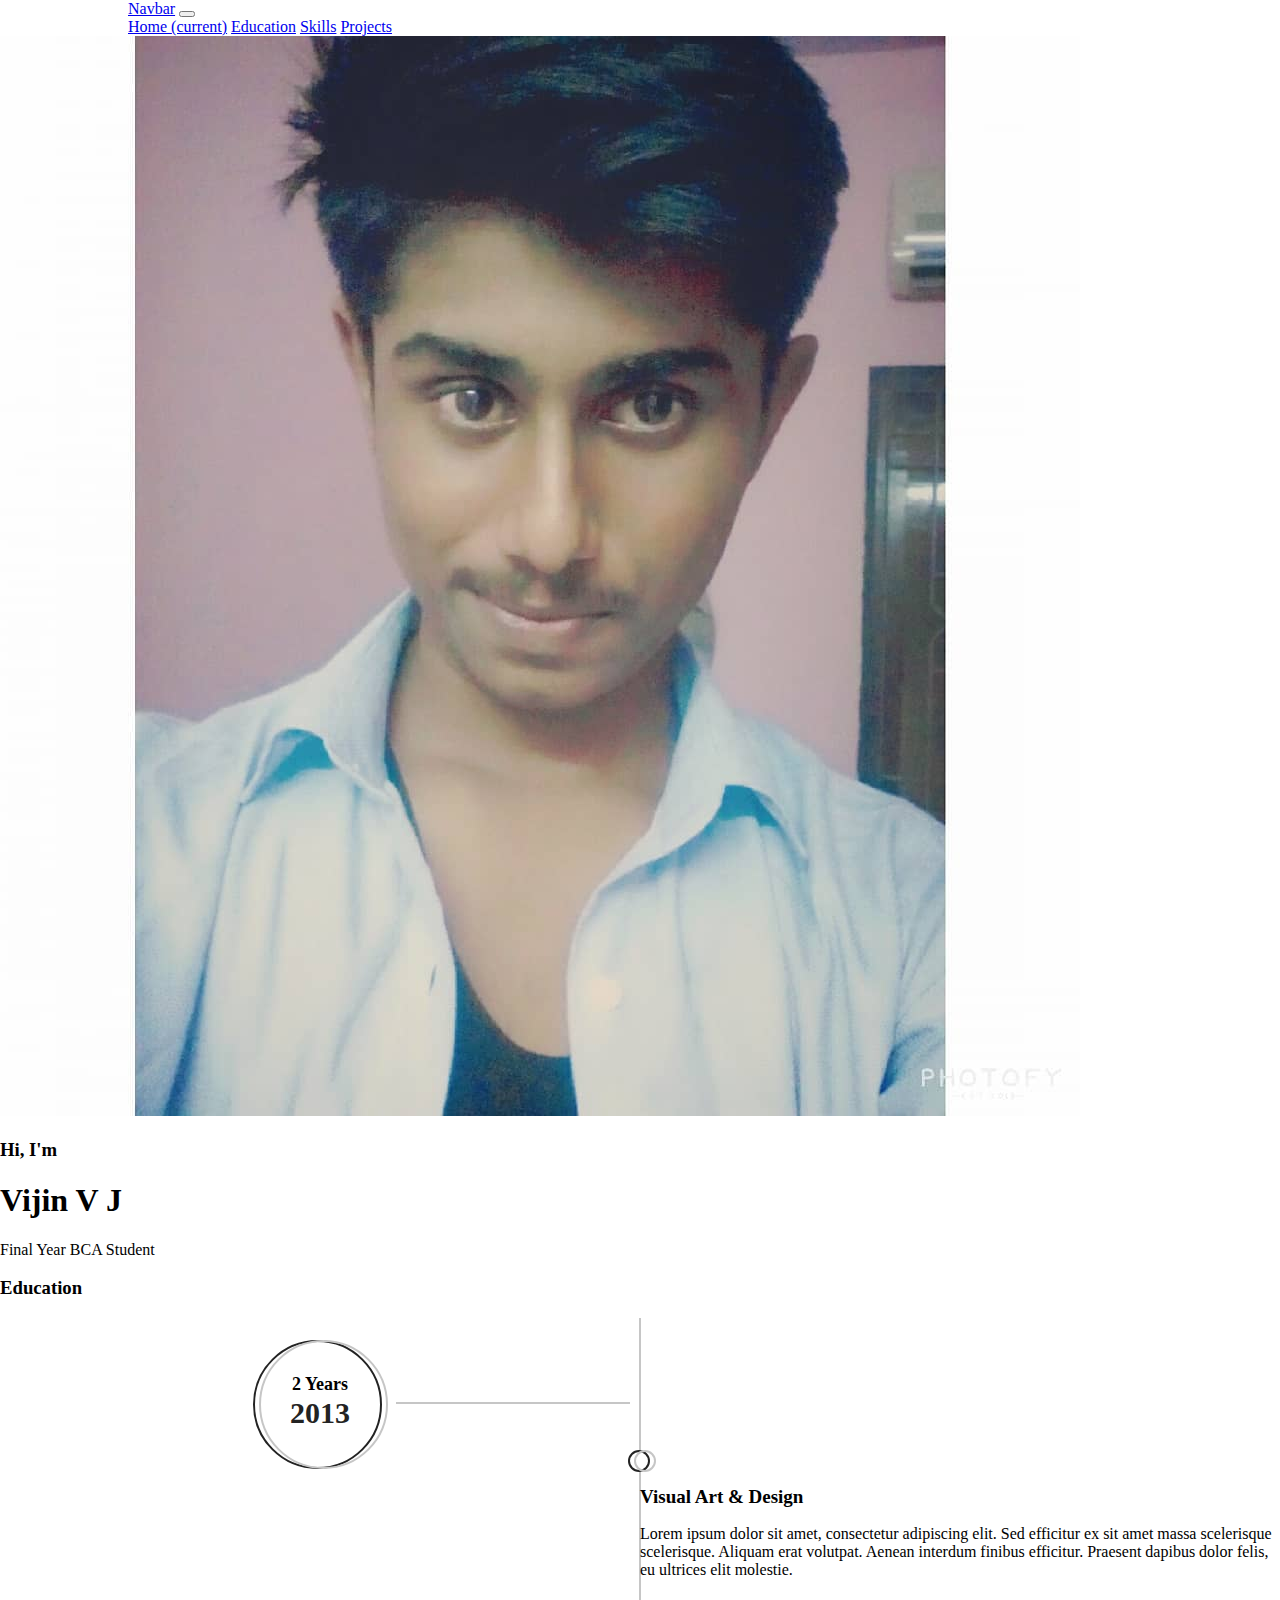
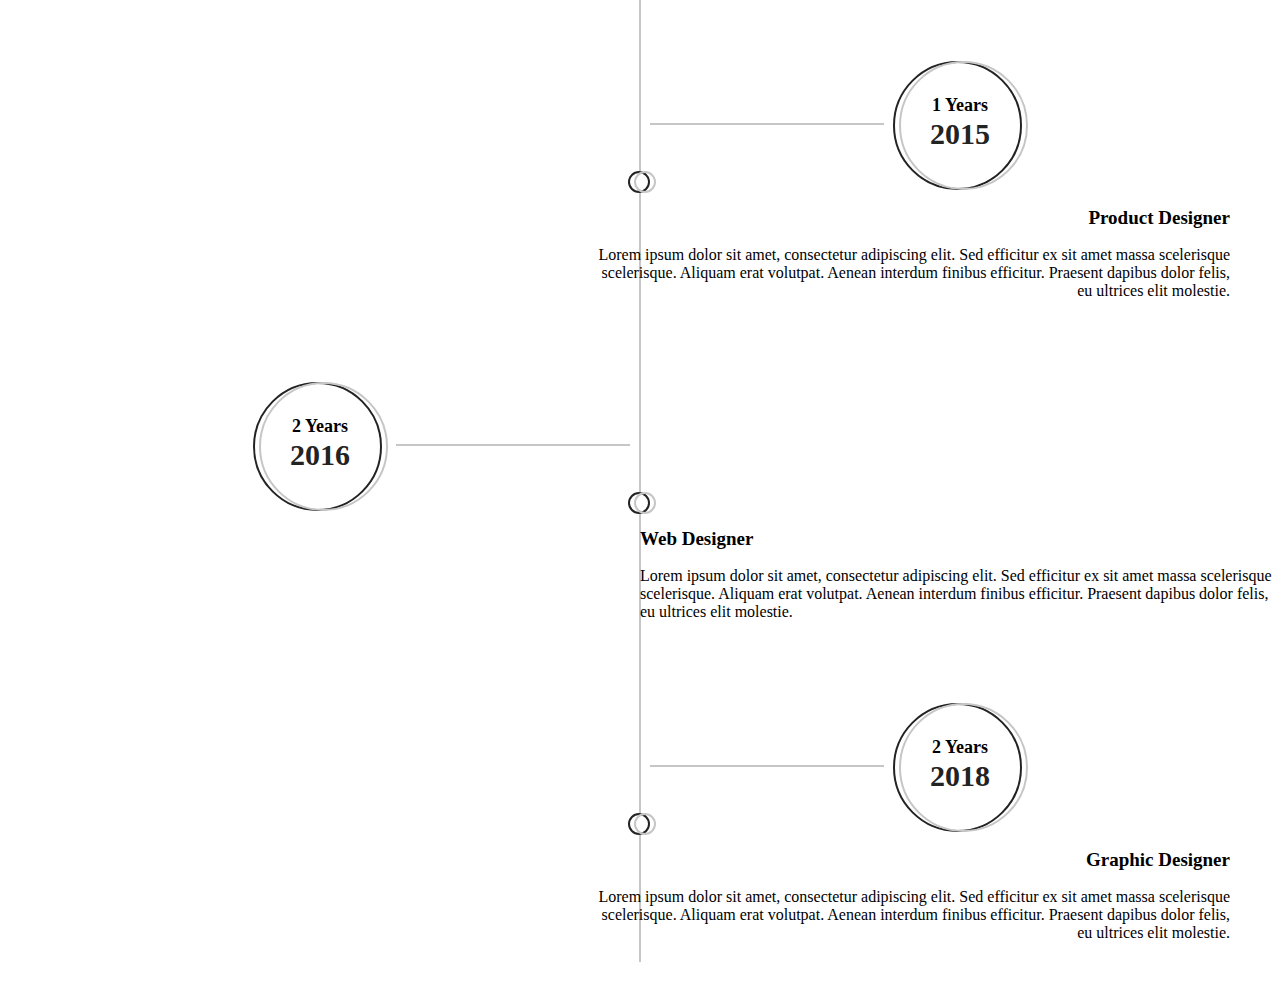
==== index.html @ 274f6a68 "index.html created and about me section and education section added" ====
<!DOCTYPE html>
<html lang="en">

<head>
  <meta charset="UTF-8">
  <meta http-equiv="X-UA-Compatible" content="IE=edge">
  <meta name="viewport" content="width=device-width, initial-scale=1.0">
  <title>Vijin V J</title>
  <link rel="stylesheet" href="https://cdn.jsdelivr.net/npm/bootstrap@4.6.0/dist/css/bootstrap.min.css" integrity="sha384-B0vP5xmATw1+K9KRQjQERJvTumQW0nPEzvF6L/Z6nronJ3oUOFUFpCjEUQouq2+l" crossorigin="anonymous">
  <link rel="stylesheet" href="style.css" type="text/css"/>
</head>

<body>
  <header class="bg-warning">
    <nav class="navbar navbar-expand-lg navbar-light header">
      <a class="navbar-brand" href="index.html"><span class="navbar-brand mb-0 h1">Navbar</span></a>
      <button class="navbar-toggler" type="button" data-toggle="collapse" data-target="#navbarNavAltMarkup" aria-controls="navbarNavAltMarkup" aria-expanded="false" aria-label="Toggle navigation">
        <span class="navbar-toggler-icon"></span>
      </button>
      <div class="collapse navbar-collapse justify-content-end" id="navbarNavAltMarkup">
        <div class="navbar-nav">
          <a class="nav-item nav-link active" href="#">Home <span class="sr-only">(current)</span></a>
          <a class="nav-item nav-link" href="#">Education</a>
          <a class="nav-item nav-link" href="#">Skills</a>
          <a class="nav-item nav-link" href="#">Projects</a>
        </div>
      </div>
    </nav>
  </header>

  <section class="p-4 text-center" id="about">
    <div class="container">
      <div class="row align-items-center">
        <div class="col-md-6">
          <img src="Images/vijinvj.jpg" class="rounded-circle img-fluid profile-image" alt="Vijin VJ Image">
        </div>
        <div class="col-md-6 p-4">
           <h3>Hi, I'm</h3>
           <h1 class="text-warning">Vijin V J</h1>
           <p>Final Year BCA Student</p>
        </div>
      </div>
    </div>

  </section>

  <section id="education" class="pt-6">
    <div class="container">
      <h3 class="text-warning text-center">Education</h3>
      <div class="main-timeline">
      
                              <!-- start experience section-->
                              <div class="timeline">
                                  <div class="icon"></div>
                                  <div class="date-content">
                                      <div class="date-outer">
                                          <span class="date">
                                                  <span class="month">2 Years</span>
                                          <span class="year">2013</span>
                                          </span>
                                      </div>
                                  </div>
                                  <div class="timeline-content">
                                      <h5 class="title">Visual Art &amp; Design</h5>
                                      <p class="description">
                                          Lorem ipsum dolor sit amet, consectetur adipiscing elit. Sed efficitur ex sit amet massa scelerisque scelerisque. Aliquam erat volutpat. Aenean interdum finibus efficitur. Praesent dapibus dolor felis, eu ultrices elit molestie.
                                      </p>
                                  </div>
                              </div>
                              <!-- end experience section-->
      
                              <!-- start experience section-->
                              <div class="timeline">
                                  <div class="icon"></div>
                                  <div class="date-content">
                                      <div class="date-outer">
                                          <span class="date">
                                                  <span class="month">1 Years</span>
                                          <span class="year">2015</span>
                                          </span>
                                      </div>
                                  </div>
                                  <div class="timeline-content">
                                      <h5 class="title">Product Designer</h5>
                                      <p class="description">
                                          Lorem ipsum dolor sit amet, consectetur adipiscing elit. Sed efficitur ex sit amet massa scelerisque scelerisque. Aliquam erat volutpat. Aenean interdum finibus efficitur. Praesent dapibus dolor felis, eu ultrices elit molestie.
                                      </p>
                                  </div>
                              </div>
                              <!-- end experience section-->
      
                              <!-- start experience section-->
                              <div class="timeline">
                                  <div class="icon"></div>
                                  <div class="date-content">
                                      <div class="date-outer">
                                          <span class="date">
                                                  <span class="month">2 Years</span>
                                          <span class="year">2016</span>
                                          </span>
                                      </div>
                                  </div>
                                  <div class="timeline-content">
                                      <h5 class="title">Web Designer</h5>
                                      <p class="description">
                                          Lorem ipsum dolor sit amet, consectetur adipiscing elit. Sed efficitur ex sit amet massa scelerisque scelerisque. Aliquam erat volutpat. Aenean interdum finibus efficitur. Praesent dapibus dolor felis, eu ultrices elit molestie.
                                      </p>
                                  </div>
                              </div>
                              <!-- end experience section-->
      
                              <!-- start experience section-->
                              <div class="timeline">
                                  <div class="icon"></div>
                                  <div class="date-content">
                                      <div class="date-outer">
                                          <span class="date">
                                                  <span class="month">2 Years</span>
                                          <span class="year">2018</span>
                                          </span>
                                      </div>
                                  </div>
                                  <div class="timeline-content">
                                      <h5 class="title">Graphic Designer</h5>
                                      <p class="description">
                                          Lorem ipsum dolor sit amet, consectetur adipiscing elit. Sed efficitur ex sit amet massa scelerisque scelerisque. Aliquam erat volutpat. Aenean interdum finibus efficitur. Praesent dapibus dolor felis, eu ultrices elit molestie.
                                      </p>
                                  </div>
                              </div>
                              <!-- end experience section-->
      
                          </div>
      </div>

  </section>

  <script src="https://code.jquery.com/jquery-3.3.1.slim.min.js"
    integrity="sha384-q8i/X+965DzO0rT7abK41JStQIAqVgRVzpbzo5smXKp4YfRvH+8abtTE1Pi6jizo"
    crossorigin="anonymous"></script>
  <script src="https://cdnjs.cloudflare.com/ajax/libs/popper.js/1.14.7/umd/popper.min.js"
    integrity="sha384-UO2eT0CpHqdSJQ6hJty5KVphtPhzWj9WO1clHTMGa3JDZwrnQq4sF86dIHNDz0W1"
    crossorigin="anonymous"></script>
  <script src="https://stackpath.bootstrapcdn.com/bootstrap/4.3.1/js/bootstrap.min.js"
    integrity="sha384-JjSmVgyd0p3pXB1rRibZUAYoIIy6OrQ6VrjIEaFf/nJGzIxFDsf4x0xIM+B07jRM"
    crossorigin="anonymous"></script>
</body>

</html>
---- style.css ----
body{
    margin: 0;
    padding: 0;
    box-sizing: border-box;
}
.header{
    width: 80%;
    margin: auto;
}


.main-timeline {
    position: relative
}

.main-timeline:before {
    content: "";
    display: block;
    width: 2px;
    height: 100%;
    background: #c6c6c6;
    margin: 0 auto;
    position: absolute;
    top: 0;
    left: 0;
    right: 0
}

.main-timeline .timeline {
    margin-bottom: 40px;
    position: relative
}

.main-timeline .timeline:after {
    content: "";
    display: block;
    clear: both
}

.main-timeline .icon {
    width: 18px;
    height: 18px;
    line-height: 18px;
    margin: auto;
    position: absolute;
    top: 0;
    left: 0;
    bottom: 0;
    right: 0
}

.main-timeline .icon:before,
.main-timeline .icon:after {
    content: "";
    width: 100%;
    height: 100%;
    border-radius: 50%;
    position: absolute;
    top: 0;
    left: 0;
    transition: all 0.33s ease-out 0s
}

.main-timeline .icon:before {
    background: #fff;
    border: 2px solid #232323;
    left: -3px
}

.main-timeline .icon:after {
    border: 2px solid #c6c6c6;
    left: 3px
}

.main-timeline .timeline:hover .icon:before {
    left: 3px
}

.main-timeline .timeline:hover .icon:after {
    left: -3px
}

.main-timeline .date-content {
    width: 50%;
    float: left;
    margin-top: 22px;
    position: relative
}

.main-timeline .date-content:before {
    content: "";
    width: 36.5%;
    height: 2px;
    background: #c6c6c6;
    margin: auto 0;
    position: absolute;
    top: 0;
    right: 10px;
    bottom: 0
}

.main-timeline .date-outer {
    width: 125px;
    height: 125px;
    font-size: 16px;
    text-align: center;
    margin: auto;
    z-index: 1
}

.main-timeline .date-outer:before,
.main-timeline .date-outer:after {
    content: "";
    width: 125px;
    height: 125px;
    margin: 0 auto;
    border-radius: 50%;
    position: absolute;
    top: 0;
    left: 0;
    right: 0;
    transition: all 0.33s ease-out 0s
}

.main-timeline .date-outer:before {
    background: #fff;
    border: 2px solid #232323;
    left: -6px
}

.main-timeline .date-outer:after {
    border: 2px solid #c6c6c6;
    left: 6px
}

.main-timeline .timeline:hover .date-outer:before {
    left: 6px
}

.main-timeline .timeline:hover .date-outer:after {
    left: -6px
}

.main-timeline .date {
    width: 100%;
    margin: auto;
    position: absolute;
    top: 27%;
    left: 0
}

.main-timeline .month {
    font-size: 18px;
    font-weight: 700
}

.main-timeline .year {
    display: block;
    font-size: 30px;
    font-weight: 700;
    color: #232323;
    line-height: 36px
}

.main-timeline .timeline-content {
    width: 50%;
    padding: 20px 0 20px 50px;
    float: right
}

.main-timeline .title {
    font-size: 19px;
    font-weight: 700;
    line-height: 24px;
    margin: 0 0 15px 0
}

.main-timeline .description {
    margin-bottom: 0
}

.main-timeline .timeline:nth-child(2n) .date-content {
    float: right
}

.main-timeline .timeline:nth-child(2n) .date-content:before {
    left: 10px
}

.main-timeline .timeline:nth-child(2n) .timeline-content {
    padding: 20px 50px 20px 0;
    text-align: right
}

@media only screen and (max-width: 991px) {
    .main-timeline .date-content {
        margin-top: 35px
    }
    .main-timeline .date-content:before {
        width: 22.5%
    }
    .main-timeline .timeline-content {
        padding: 10px 0 10px 30px
    }
    .main-timeline .title {
        font-size: 17px
    }
    .main-timeline .timeline:nth-child(2n) .timeline-content {
        padding: 10px 30px 10px 0
    }
}

@media only screen and (max-width: 767px) {
    .main-timeline:before {
        margin: 0;
        left: 7px
    }
    .main-timeline .timeline {
        margin-bottom: 20px
    }
    .main-timeline .timeline:last-child {
        margin-bottom: 0
    }
    .main-timeline .icon {
        margin: auto 0
    }
    .main-timeline .date-content {
        width: 95%;
        float: right;
        margin-top: 0
    }
    .main-timeline .date-content:before {
        display: none
    }
    .main-timeline .date-outer {
        width: 110px;
        height: 110px
    }
    .main-timeline .date-outer:before,
    .main-timeline .date-outer:after {
        width: 110px;
        height: 110px
    }
    .main-timeline .date {
        top: 30%
    }
    .main-timeline .year {
        font-size: 24px
    }
    .main-timeline .timeline-content,
    .main-timeline .timeline:nth-child(2n) .timeline-content {
        width: 95%;
        text-align: center;
        padding: 10px 0
    }
    .main-timeline .title {
        margin-bottom: 10px
    }
}

@media only screen and (max-width: 768px){
    .header{
        width: 100%;
        margin: 0;
    }
}
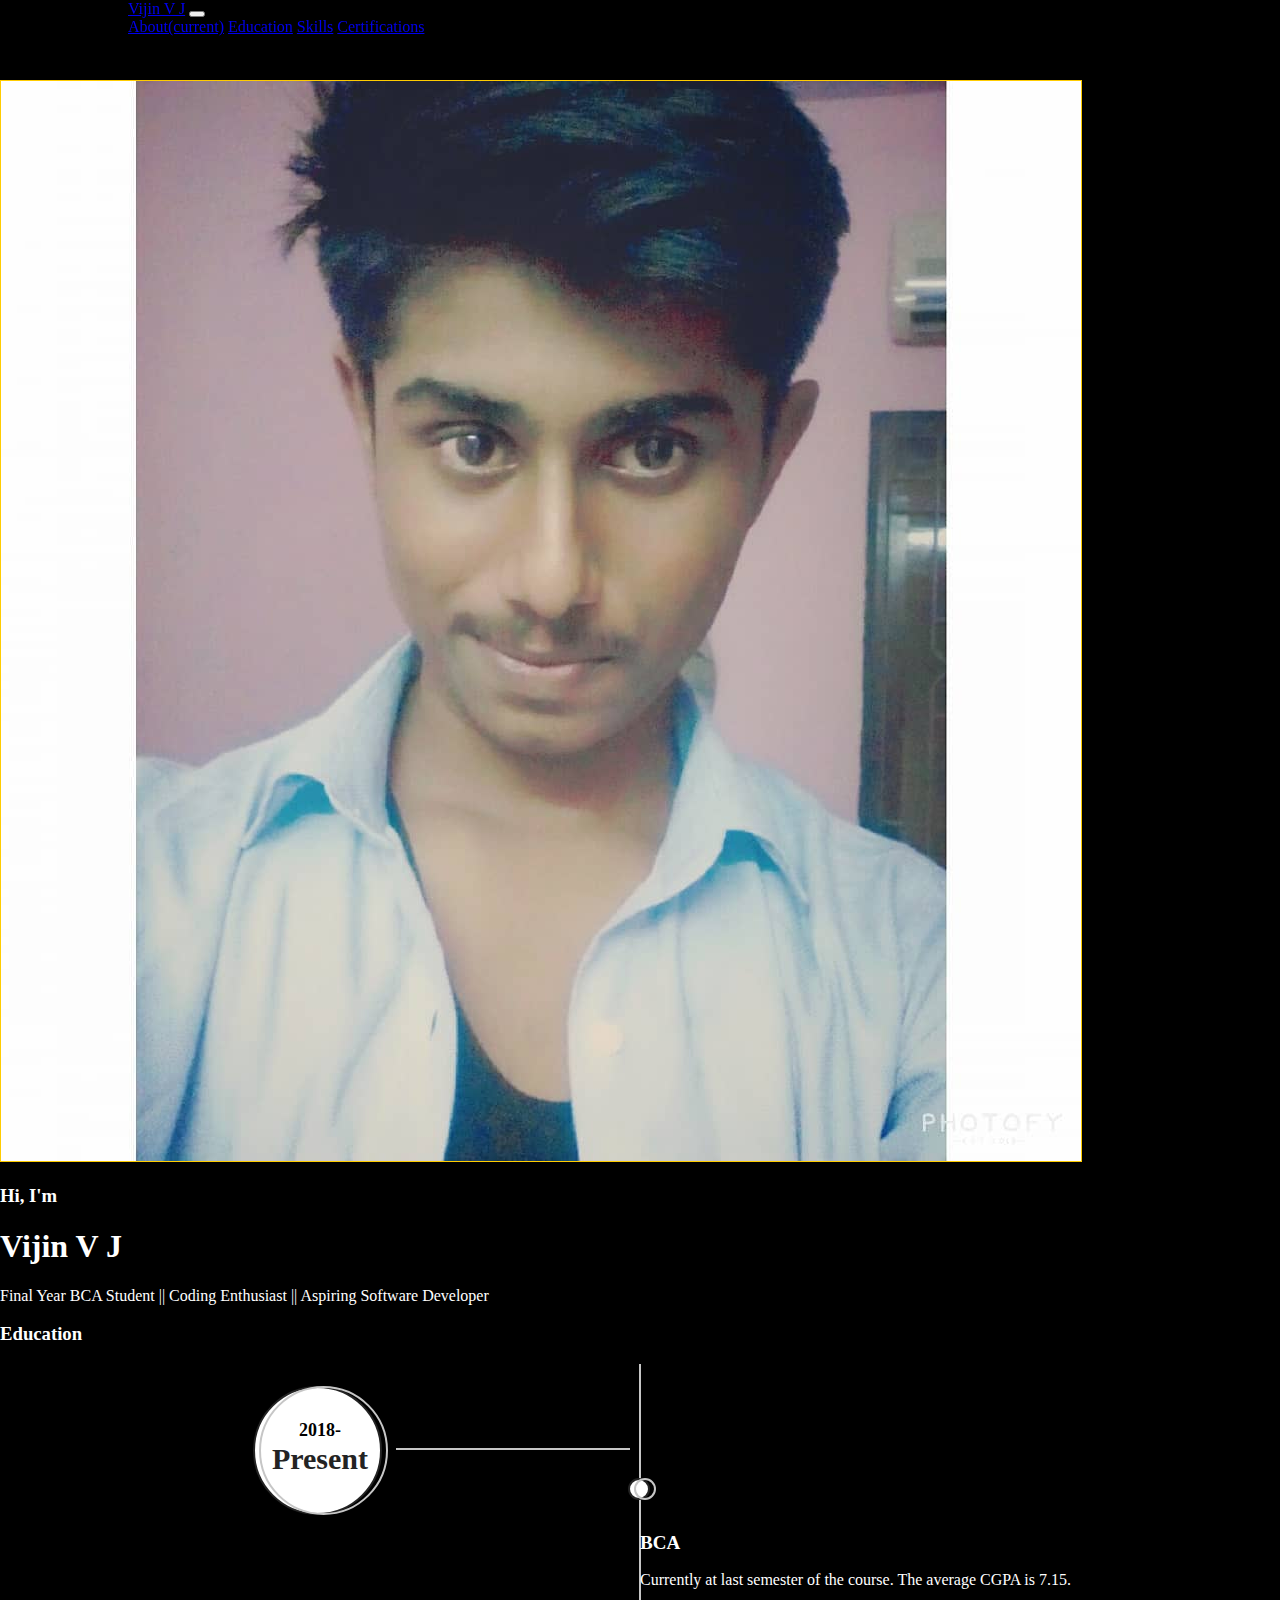
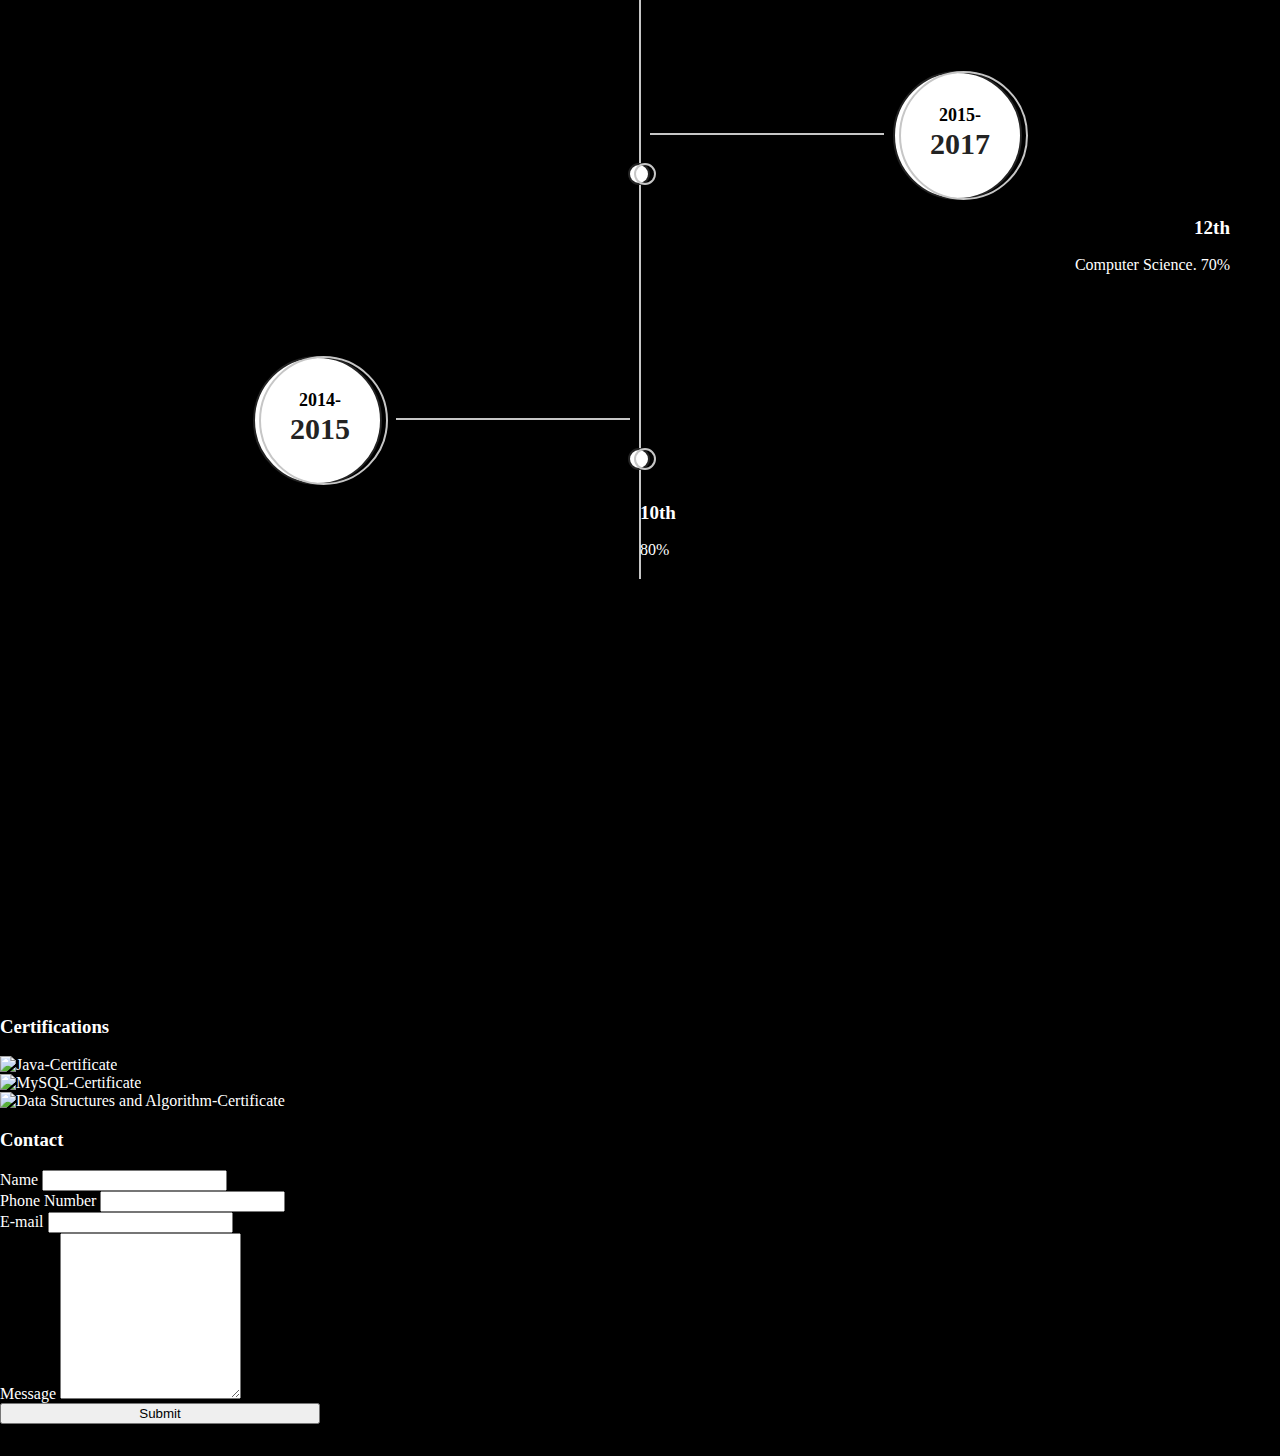
==== commit 2e58caca: "contact and footer added" ====
--- a/index.html
+++ b/index.html
@@ -5,144 +5,283 @@
   <meta charset="UTF-8">
   <meta http-equiv="X-UA-Compatible" content="IE=edge">
   <meta name="viewport" content="width=device-width, initial-scale=1.0">
+  <link rel="stylesheet" href="https://cdn.jsdelivr.net/npm/bootstrap@4.6.0/dist/css/bootstrap.min.css"
+    integrity="sha384-B0vP5xmATw1+K9KRQjQERJvTumQW0nPEzvF6L/Z6nronJ3oUOFUFpCjEUQouq2+l" crossorigin="anonymous">
+  <link rel="stylesheet" href="style.css" type="text/css" />
+  <script src="https://ajax.googleapis.com/ajax/libs/jquery/3.5.1/jquery.min.js"></script>
   <title>Vijin V J</title>
-  <link rel="stylesheet" href="https://cdn.jsdelivr.net/npm/bootstrap@4.6.0/dist/css/bootstrap.min.css" integrity="sha384-B0vP5xmATw1+K9KRQjQERJvTumQW0nPEzvF6L/Z6nronJ3oUOFUFpCjEUQouq2+l" crossorigin="anonymous">
-  <link rel="stylesheet" href="style.css" type="text/css"/>
 </head>
 
 <body>
   <header class="bg-warning">
     <nav class="navbar navbar-expand-lg navbar-light header">
-      <a class="navbar-brand" href="index.html"><span class="navbar-brand mb-0 h1">Navbar</span></a>
-      <button class="navbar-toggler" type="button" data-toggle="collapse" data-target="#navbarNavAltMarkup" aria-controls="navbarNavAltMarkup" aria-expanded="false" aria-label="Toggle navigation">
+      <a class="navbar-brand" href="index.html"><span class="navbar-brand mb-0 h1">Vijin V J</span></a>
+      <button class="navbar-toggler" type="button" data-toggle="collapse" data-target="#navbarNavAltMarkup"
+        aria-controls="navbarNavAltMarkup" aria-expanded="false" aria-label="Toggle navigation">
         <span class="navbar-toggler-icon"></span>
       </button>
       <div class="collapse navbar-collapse justify-content-end" id="navbarNavAltMarkup">
         <div class="navbar-nav">
-          <a class="nav-item nav-link active" href="#">Home <span class="sr-only">(current)</span></a>
-          <a class="nav-item nav-link" href="#">Education</a>
-          <a class="nav-item nav-link" href="#">Skills</a>
-          <a class="nav-item nav-link" href="#">Projects</a>
+          <a class="nav-item nav-link active" href="#about">About<span class="sr-only">(current)</span></a>
+          <a class="nav-item nav-link" href="#education">Education</a>
+          <a class="nav-item nav-link" href="#skills">Skills</a>
+          <a class="nav-item nav-link" href="#certifications">Certifications</a>
         </div>
       </div>
     </nav>
   </header>
 
-  <section class="p-4 text-center" id="about">
+  <section class="text-center" id="about">
     <div class="container">
       <div class="row align-items-center">
         <div class="col-md-6">
           <img src="Images/vijinvj.jpg" class="rounded-circle img-fluid profile-image" alt="Vijin VJ Image">
         </div>
         <div class="col-md-6 p-4">
-           <h3>Hi, I'm</h3>
-           <h1 class="text-warning">Vijin V J</h1>
-           <p>Final Year BCA Student</p>
-        </div>
-      </div>
-    </div>
-
-  </section>
-
-  <section id="education" class="pt-6">
+          <h3>Hi, I'm</h3>
+          <h1 class="text-warning">Vijin V J</h1>
+          <p>Final Year BCA Student || Coding Enthusiast || Aspiring Software Developer</p>
+        </div>
+      </div>
+    </div>
+
+  </section>
+
+  <section id="education" class="p-3">
+    <h3 class="text-warning text-center">Education</h3>
+    <div class="container mt-5">
+      <div class="main-timeline">
+
+        <div class="timeline">
+          <div class="icon"></div>
+          <div class="date-content">
+            <div class="date-outer">
+              <span class="date">
+                <span class="month">2018-</span>
+                <span class="year">Present</span>
+              </span>
+            </div>
+          </div>
+          <div class="timeline-content">
+            <h5 class="title">BCA</h5>
+            <p class="description">
+              Currently at last semester of the course. The average CGPA is 7.15.
+            </p>
+          </div>
+        </div>
+
+        <div class="timeline">
+          <div class="icon"></div>
+          <div class="date-content">
+            <div class="date-outer">
+              <span class="date">
+                <span class="month">2015-</span>
+                <span class="year">2017</span>
+              </span>
+            </div>
+          </div>
+          <div class="timeline-content">
+            <h5 class="title">12th</h5>
+            <p class="description">
+              Computer Science.
+              70%
+            </p>
+          </div>
+        </div>
+
+        <div class="timeline">
+          <div class="icon"></div>
+          <div class="date-content">
+            <div class="date-outer">
+              <span class="date">
+                <span class="month">2014-</span>
+                <span class="year">2015</span>
+              </span>
+            </div>
+          </div>
+          <div class="timeline-content">
+            <h5 class="title">10th</h5>
+            <p class="description">
+              80%
+            </p>
+          </div>
+        </div>
+      </div>
+    </div>
+  </section>
+
+  <section id="skills">
+    <h3 class="text-warning text-center">Skills</h3>
     <div class="container">
-      <h3 class="text-warning text-center">Education</h3>
-      <div class="main-timeline">
-      
-                              <!-- start experience section-->
-                              <div class="timeline">
-                                  <div class="icon"></div>
-                                  <div class="date-content">
-                                      <div class="date-outer">
-                                          <span class="date">
-                                                  <span class="month">2 Years</span>
-                                          <span class="year">2013</span>
-                                          </span>
-                                      </div>
-                                  </div>
-                                  <div class="timeline-content">
-                                      <h5 class="title">Visual Art &amp; Design</h5>
-                                      <p class="description">
-                                          Lorem ipsum dolor sit amet, consectetur adipiscing elit. Sed efficitur ex sit amet massa scelerisque scelerisque. Aliquam erat volutpat. Aenean interdum finibus efficitur. Praesent dapibus dolor felis, eu ultrices elit molestie.
-                                      </p>
-                                  </div>
-                              </div>
-                              <!-- end experience section-->
-      
-                              <!-- start experience section-->
-                              <div class="timeline">
-                                  <div class="icon"></div>
-                                  <div class="date-content">
-                                      <div class="date-outer">
-                                          <span class="date">
-                                                  <span class="month">1 Years</span>
-                                          <span class="year">2015</span>
-                                          </span>
-                                      </div>
-                                  </div>
-                                  <div class="timeline-content">
-                                      <h5 class="title">Product Designer</h5>
-                                      <p class="description">
-                                          Lorem ipsum dolor sit amet, consectetur adipiscing elit. Sed efficitur ex sit amet massa scelerisque scelerisque. Aliquam erat volutpat. Aenean interdum finibus efficitur. Praesent dapibus dolor felis, eu ultrices elit molestie.
-                                      </p>
-                                  </div>
-                              </div>
-                              <!-- end experience section-->
-      
-                              <!-- start experience section-->
-                              <div class="timeline">
-                                  <div class="icon"></div>
-                                  <div class="date-content">
-                                      <div class="date-outer">
-                                          <span class="date">
-                                                  <span class="month">2 Years</span>
-                                          <span class="year">2016</span>
-                                          </span>
-                                      </div>
-                                  </div>
-                                  <div class="timeline-content">
-                                      <h5 class="title">Web Designer</h5>
-                                      <p class="description">
-                                          Lorem ipsum dolor sit amet, consectetur adipiscing elit. Sed efficitur ex sit amet massa scelerisque scelerisque. Aliquam erat volutpat. Aenean interdum finibus efficitur. Praesent dapibus dolor felis, eu ultrices elit molestie.
-                                      </p>
-                                  </div>
-                              </div>
-                              <!-- end experience section-->
-      
-                              <!-- start experience section-->
-                              <div class="timeline">
-                                  <div class="icon"></div>
-                                  <div class="date-content">
-                                      <div class="date-outer">
-                                          <span class="date">
-                                                  <span class="month">2 Years</span>
-                                          <span class="year">2018</span>
-                                          </span>
-                                      </div>
-                                  </div>
-                                  <div class="timeline-content">
-                                      <h5 class="title">Graphic Designer</h5>
-                                      <p class="description">
-                                          Lorem ipsum dolor sit amet, consectetur adipiscing elit. Sed efficitur ex sit amet massa scelerisque scelerisque. Aliquam erat volutpat. Aenean interdum finibus efficitur. Praesent dapibus dolor felis, eu ultrices elit molestie.
-                                      </p>
-                                  </div>
-                              </div>
-                              <!-- end experience section-->
-      
-                          </div>
-      </div>
-
-  </section>
-
-  <script src="https://code.jquery.com/jquery-3.3.1.slim.min.js"
-    integrity="sha384-q8i/X+965DzO0rT7abK41JStQIAqVgRVzpbzo5smXKp4YfRvH+8abtTE1Pi6jizo"
-    crossorigin="anonymous"></script>
+      <!--first row here-->
+      <div class="row">
+        <div class="col-md-4 text-center">
+          <div class="card">
+            <i class="fab fa-html5 display-1 p-4"></i>
+            <div class="card-body">
+              <h4>HTML 5</h4>
+            </div>
+          </div>
+        </div>
+        <div class="col-md-4 text-center">
+          <div class="card">
+            <i class="fab fa-css3-alt display-1 p-4"></i>
+            <div class="card-body">
+              <h4>CSS 3</h4>
+            </div>
+          </div>
+        </div>
+        <div class="col-md-4 text-center">
+          <div class="card">
+            <i class="fab fa-bootstrap p-4 display-1"></i>
+            <div class="card-body">
+              <h4>Bootstrap 4</h4>
+            </div>
+          </div>
+        </div>
+      </div>
+      <!-- second row of skills -->
+      <div class="row">
+        <div class="col-md-4 text-center">
+          <div class="card">
+            <i class="fab fa-java display-1 p-4"></i>
+            <div class="card-body">
+              <h4>Core Java</h4>
+            </div>
+          </div>
+        </div>
+        <div class="col-md-4 text-center">
+          <div class="card">
+            <i class="fab fa-php display-1 p-4"></i>
+            <div class="card-body">
+              <h4>PHP</h4>
+            </div>
+          </div>
+        </div>
+
+        <div class="col-md-4 text-center">
+          <div class="card">
+            <i class="fas fa-database display-1 p-4"></i>
+            <div class="card-body">
+              <h4>MySQL</h4>
+            </div>
+          </div>
+        </div>
+      </div>
+      <!-- second row ends -->
+      <!-- third row starts-->
+      <div class="row">
+        <div class="col-md-4 text-center">
+          <div class="card">
+            <i class="fas fa-table display-1 p-4"></i>
+            <div class="card-body">
+              <h4>DSA</h4>
+            </div>
+          </div>
+        </div>
+        <div class="col-md-4 text-center">
+          <div class="card">
+            <i class="fab fa-git display-1 p-4"></i>
+            <div class="card-body">
+              <h4>Git</h4>
+            </div>
+          </div>
+        </div>
+        <div class="col-md-4 text-center">
+          <div class="card">
+            <i class="fab fa-github display-1 p-4"></i>
+            <div class="card-body">
+              <h4>GitHub</h4>
+            </div>
+          </div>
+        </div>
+
+      </div>
+      <!--third row ends-->
+    </div>
+  </section>
+  <section id="certifications">
+    <h3 class="text-center text-warning mt-4">Certifications</h3>
+    <div class="container mt-4">
+      <div class="row">
+        <div class="col-md-4 p-2 mr-auto ml-auto">
+          <img src="Images/Java-Certificate.jpg" alt="Java-Certificate" class="img-fluid" />
+        </div>
+        <div class="col-md-4 p-2 mr-auto ml-auto">
+          <img src="Images/MySQL-Certificate.jpg" alt="MySQL-Certificate" class="img-fluid" />
+        </div>
+        <div class="col-md-4 p-2 mr-auto ml-auto">
+          <img src="Images/DSA-Certificate.jpg" alt="Data Structures and Algorithm-Certificate" class="img-fluid" />
+        </div>
+      </div>
+    </div>
+  </section>
+  <section id="contact">
+    <h3 class="text-center text-warning mt-4">Contact</h3>
+    <div class="container mt-4">
+      <form id="submit-form" action="">
+        <div class="form-row">
+          <div class="form-group col-md-6">
+            <label for="inputName">Name</label>
+            <input type="text" class="form-control" id="inputName" name="inputName">
+          </div>
+          <div class="form-group col-md-6">
+            <label for="inputPhoneNumber">Phone Number</label>
+            <input type="number" class="form-control" id="inputPhoneNumber" name="inputPhoneNumber">
+          </div>
+        </div>
+        <div class="form-group">
+          <label for="inputEmail">E-mail</label>
+          <input type="email" class="form-control" id="inputEmail" name="inputEmail">
+        </div>
+        <div class="form-group">
+          <label for="inputMessage">Message</label>
+          <textarea class="form-control" style="height: 10rem;" name="inputMessage"></textarea>
+        </div>
+        <div class="text-center">
+          <button type="submit" class="btn btn-primary" style="width: 20rem;">Submit</button>
+        </div>
+      </form>
+    </div>
+  </section>
+
+  <footer class="bg-warning mt-4 text-center">
+    <a href="https://www.facebook.com/vijin.vj.12/"><i class="fab fa-facebook-square p-2"></i></a>
+          <a href="https://www.instagram.com/iam_vj_77/"><i class="fab fa-instagram-square p-2"></i></a>
+          <a href="https://www.linkedin.com/in/vijinvj"><i class="fab fa-linkedin p-2"></i></a>
+          <a href="https://vijinvj77.github.io/CS-Life-Blogs/index.html"><i class="fab fa-blogger p-2"></i></a>
+  </footer>
+
   <script src="https://cdnjs.cloudflare.com/ajax/libs/popper.js/1.14.7/umd/popper.min.js"
     integrity="sha384-UO2eT0CpHqdSJQ6hJty5KVphtPhzWj9WO1clHTMGa3JDZwrnQq4sF86dIHNDz0W1"
     crossorigin="anonymous"></script>
   <script src="https://stackpath.bootstrapcdn.com/bootstrap/4.3.1/js/bootstrap.min.js"
     integrity="sha384-JjSmVgyd0p3pXB1rRibZUAYoIIy6OrQ6VrjIEaFf/nJGzIxFDsf4x0xIM+B07jRM"
     crossorigin="anonymous"></script>
+  <script src="https://kit.fontawesome.com/33f936a4b3.js" crossorigin="anonymous"></script>
+  <script>
+    $("#submit-form").submit((e) => {
+      e.preventDefault()
+      $.ajax({
+        url: "https://script.google.com/macros/s/AKfycbwWtoHeT1PQsqVp8mBoOdTvNmxhoSYYvrg51_e9xQdXp7kPJGqrJVJvZA/exec",
+        data: $("#submit-form").serialize(),
+        method: "post",
+        success: function (response) {
+          alert("Form submitted successfully")
+
+          window.location.href = "index.html"
+        },
+        error: function (err) {
+          alert("Something Error")
+          window.location.href = "index.html"
+
+        }
+      })
+    })
+  </script>
+
+
+
 </body>
 
 </html>--- a/style.css
+++ b/style.css
@@ -2,12 +2,36 @@
     margin: 0;
     padding: 0;
     box-sizing: border-box;
+    background: black;
+    color: white;
+}
+header{
+    position: fixed;
+    width: 100%;
+    z-index: 1;
+    top: 0;
 }
 .header{
     width: 80%;
     margin: auto;
 }
-
+#about{
+    margin-top: 5em;
+}
+.profile-image{
+    border: 1px solid #ffcc00;
+}
+
+#skills{
+    color: black;
+}
+#skills .row{
+    margin-top: 20px;
+}
+footer{
+    width: 100%;
+    height: 2rem;
+}
 
 .main-timeline {
     position: relative
@@ -96,6 +120,7 @@
     position: absolute;
     top: 0;
     right: 10px;
+    color: black;
     bottom: 0
 }
 
@@ -105,6 +130,7 @@
     font-size: 16px;
     text-align: center;
     margin: auto;
+    color: black;
     z-index: 1
 }
 
@@ -263,4 +289,31 @@
         width: 100%;
         margin: 0;
     }
+    #skills .row{
+        margin: 0px 10px 0px 10px;
+    }
+    #skills .card{
+        margin: 10px;
+        padding: 0px;
+    }
+    #certifications{
+        width: 80%;
+        margin: auto;
+    }
+    #contact{
+        width: 80%;
+        margin: auto;
+    }    
+    
+}
+/* Chrome, Safari, Edge, Opera */
+input::-webkit-outer-spin-button,
+input::-webkit-inner-spin-button {
+  -webkit-appearance: none;
+  margin: 0;
+}
+
+/* Firefox */
+input[type=number] {
+  -moz-appearance: textfield;
 }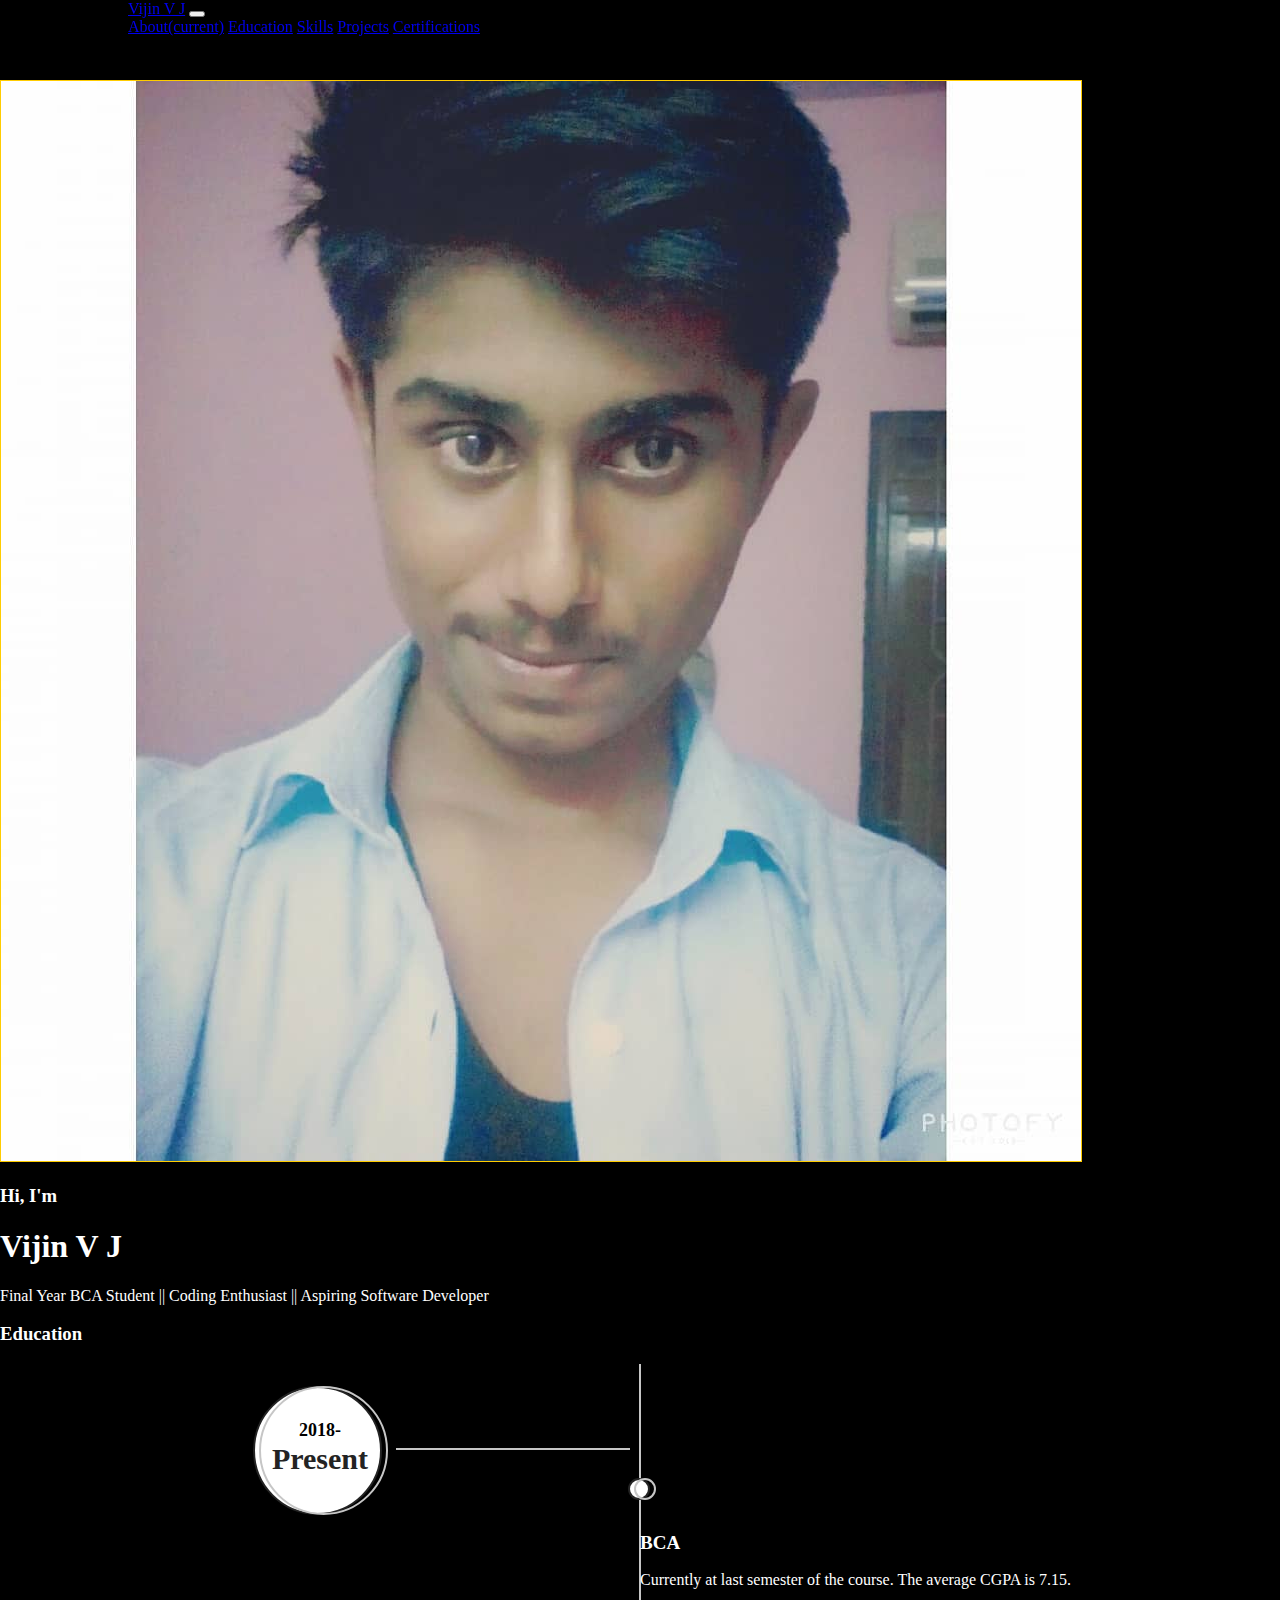
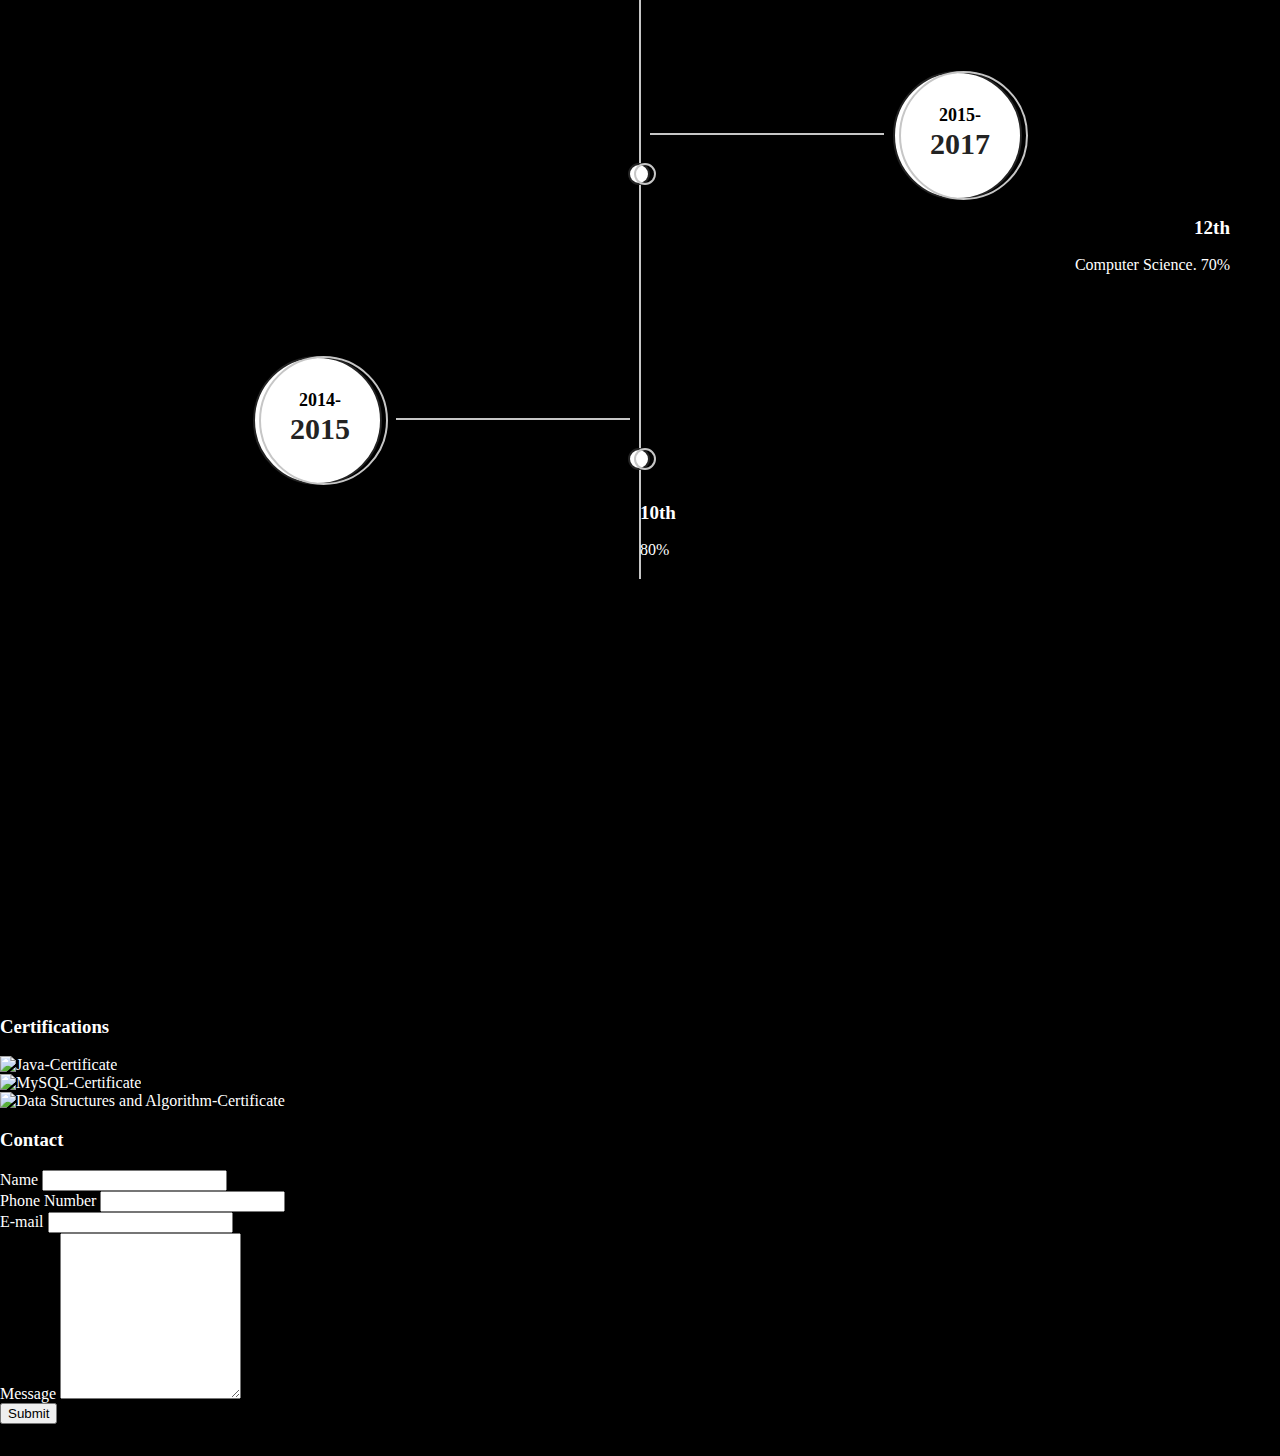
==== commit d99b9433: "final release" ====
--- a/index.html
+++ b/index.html
@@ -22,17 +22,18 @@
       </button>
       <div class="collapse navbar-collapse justify-content-end" id="navbarNavAltMarkup">
         <div class="navbar-nav">
-          <a class="nav-item nav-link active" href="#about">About<span class="sr-only">(current)</span></a>
+          <a class="nav-item nav-link" href="#about">About<span class="sr-only">(current)</span></a>
           <a class="nav-item nav-link" href="#education">Education</a>
           <a class="nav-item nav-link" href="#skills">Skills</a>
-          <a class="nav-item nav-link" href="#certifications">Certifications</a>
+          <a class="nav-item nav-link" href="projects.html">Projects</a>
+          <a class="nav-item nav-link" href="certifications.html">Certifications</a>
         </div>
       </div>
     </nav>
   </header>
 
   <section class="text-center" id="about">
-    <div class="container">
+    <div class="container mt-4">
       <div class="row align-items-center">
         <div class="col-md-6">
           <img src="Images/vijinvj.jpg" class="rounded-circle img-fluid profile-image" alt="Vijin VJ Image">
@@ -239,7 +240,7 @@
           <textarea class="form-control" style="height: 10rem;" name="inputMessage"></textarea>
         </div>
         <div class="text-center">
-          <button type="submit" class="btn btn-primary" style="width: 20rem;">Submit</button>
+          <button type="submit" class="btn btn-primary button">Submit</button>
         </div>
       </form>
     </div>
@@ -247,9 +248,10 @@
 
   <footer class="bg-warning mt-4 text-center">
     <a href="https://www.facebook.com/vijin.vj.12/"><i class="fab fa-facebook-square p-2"></i></a>
-          <a href="https://www.instagram.com/iam_vj_77/"><i class="fab fa-instagram-square p-2"></i></a>
-          <a href="https://www.linkedin.com/in/vijinvj"><i class="fab fa-linkedin p-2"></i></a>
-          <a href="https://vijinvj77.github.io/CS-Life-Blogs/index.html"><i class="fab fa-blogger p-2"></i></a>
+    <a href="https://www.instagram.com/iam_vj_77/"><i class="fab fa-instagram-square p-2"></i></a>
+    <a href="https://www.linkedin.com/in/vijinvj"><i class="fab fa-linkedin p-2"></i></a>
+    <a href="https://vijinvj77.github.io/CS-Life-Blogs/index.html"><i class="fab fa-blogger p-2"></i></a>
+    <a href="https://github.com/vijinvj77"><i class="fab fa-github p-2"></i></a>
   </footer>
 
   <script src="https://cdnjs.cloudflare.com/ajax/libs/popper.js/1.14.7/umd/popper.min.js"
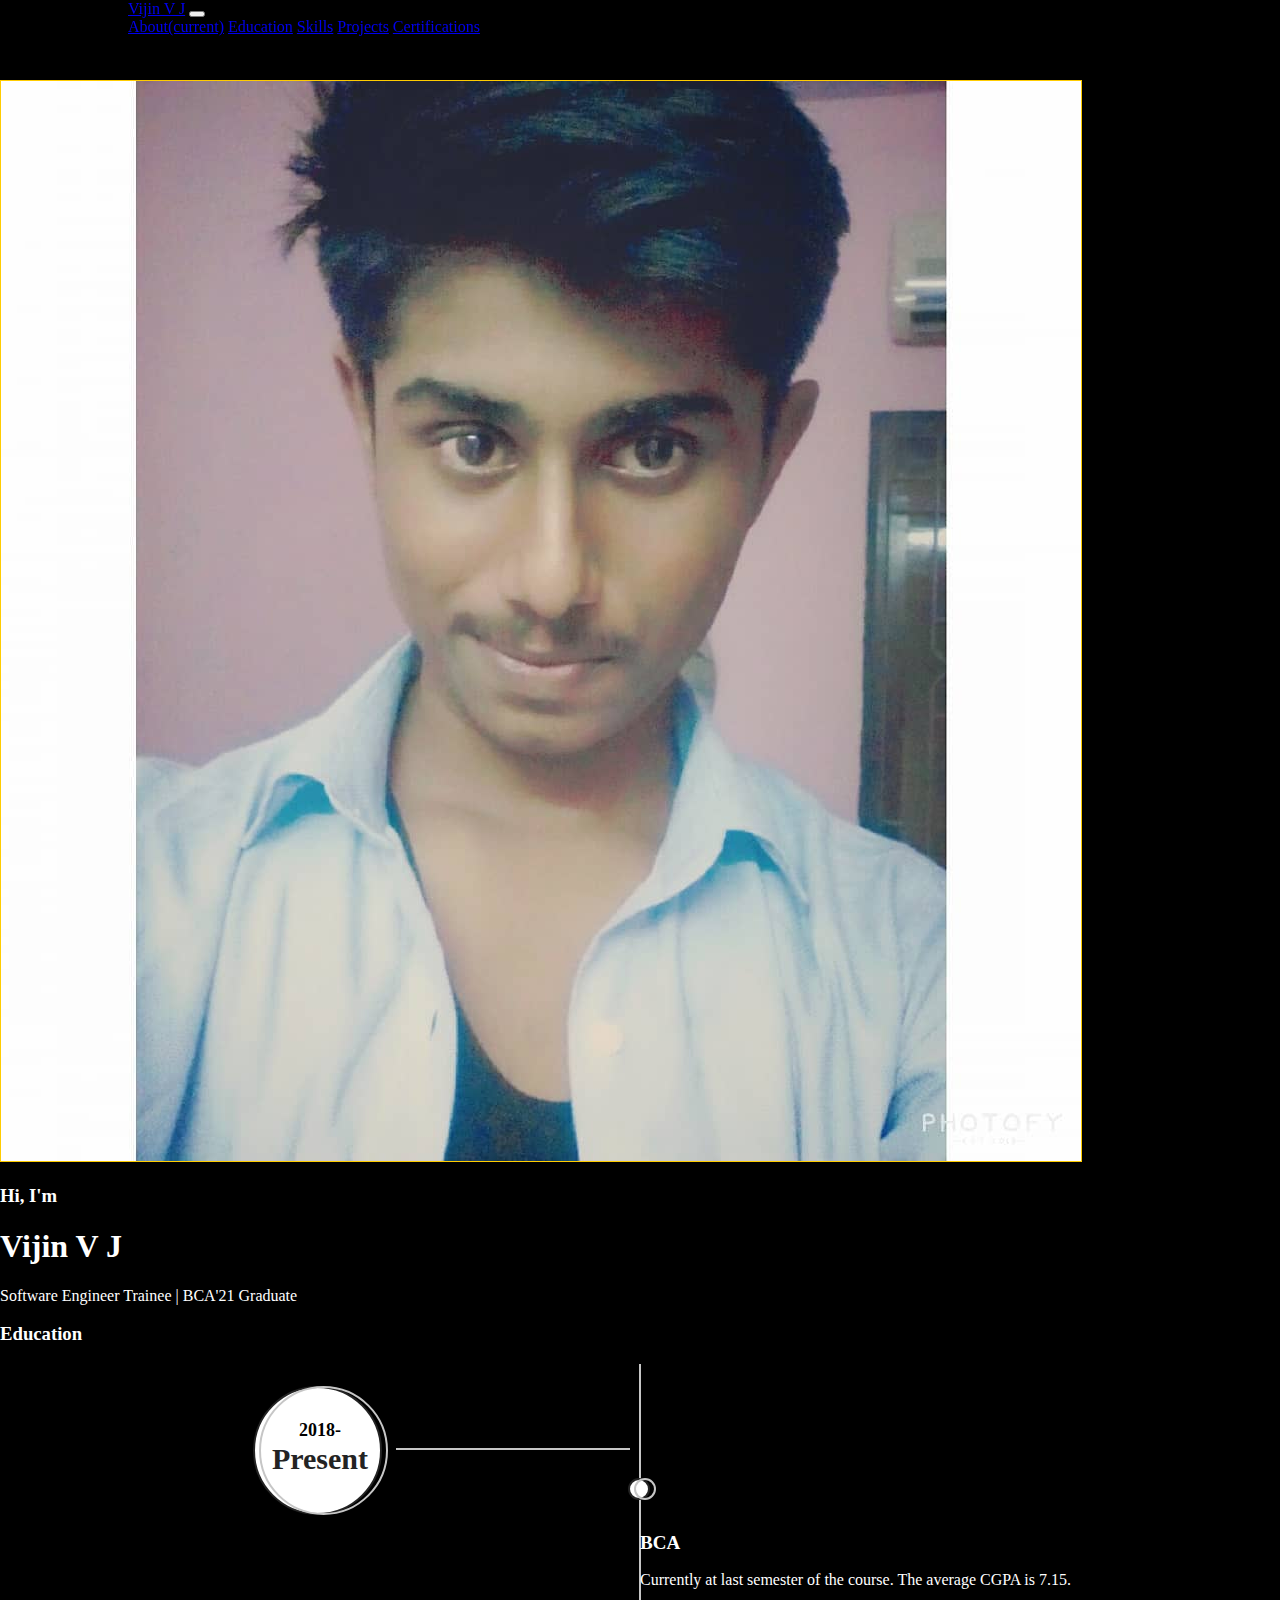
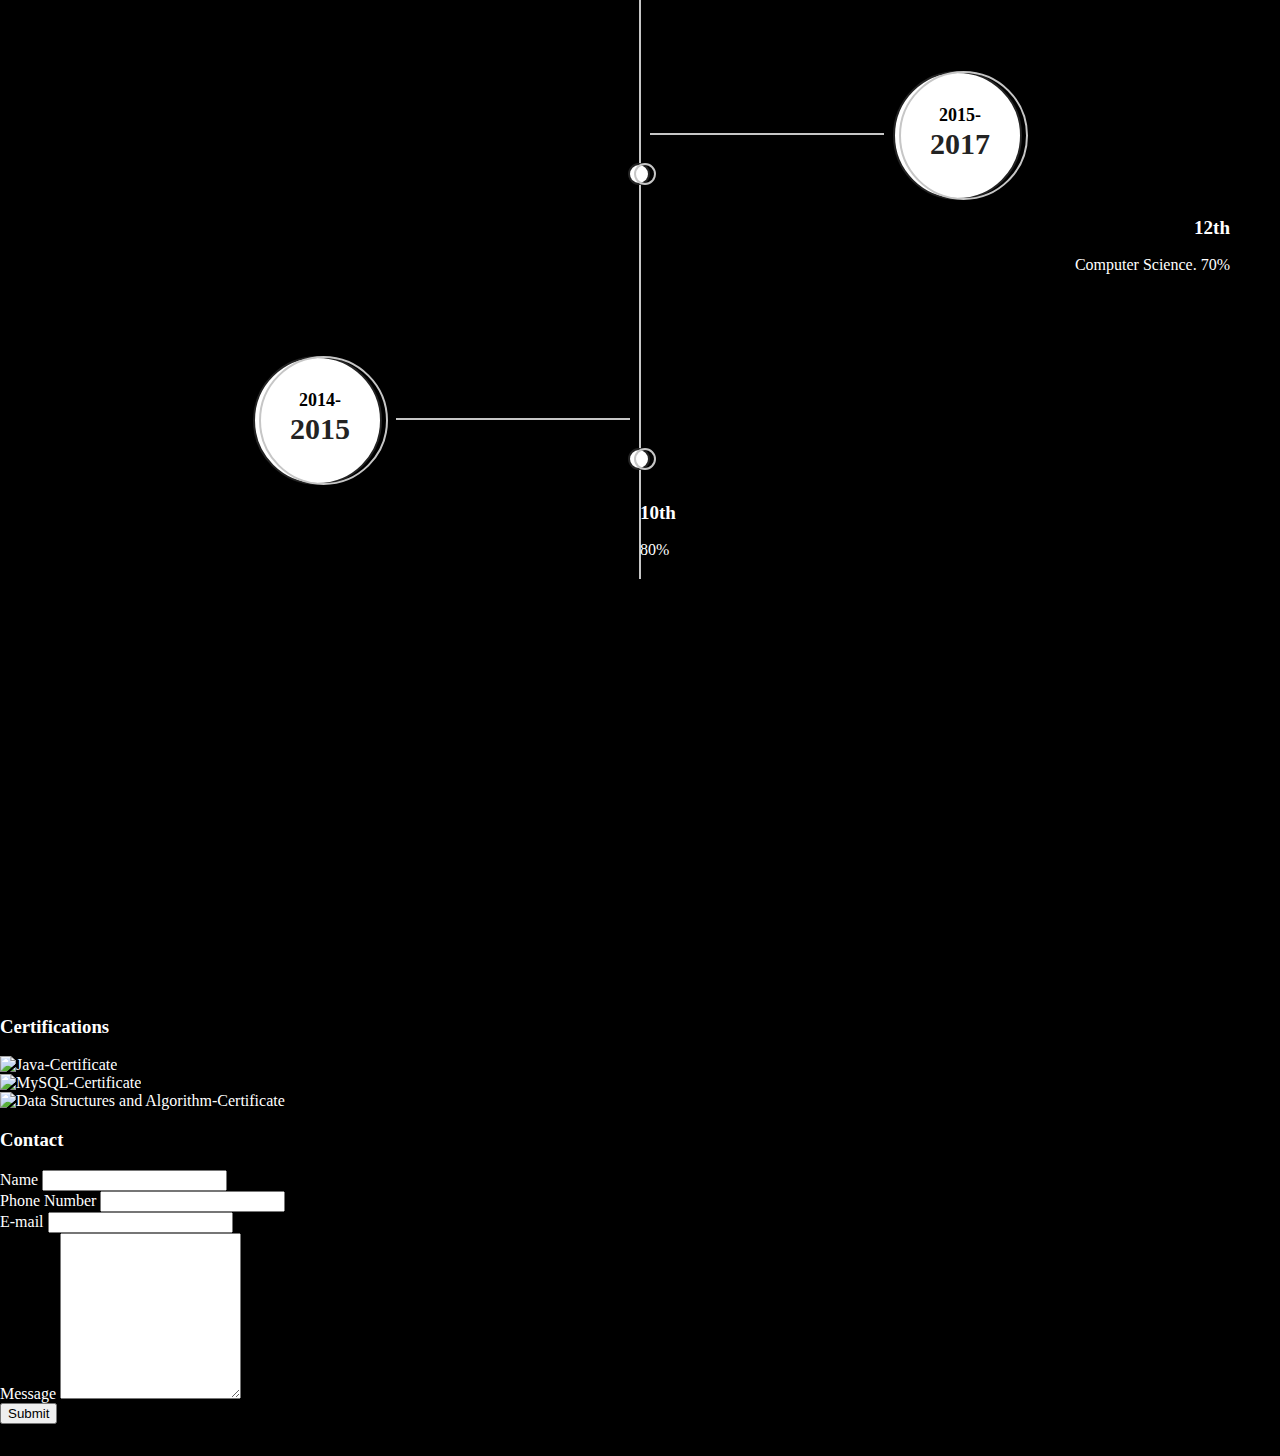
==== commit 0c0e7540: "Update index.html" ====
--- a/index.html
+++ b/index.html
@@ -41,7 +41,7 @@
         <div class="col-md-6 p-4">
           <h3>Hi, I'm</h3>
           <h1 class="text-warning">Vijin V J</h1>
-          <p>Final Year BCA Student || Coding Enthusiast || Aspiring Software Developer</p>
+          <p>Software Engineer Trainee | BCA'21 Graduate</p>
         </div>
       </div>
     </div>
@@ -286,4 +286,4 @@
 
 </body>
 
-</html>+</html>
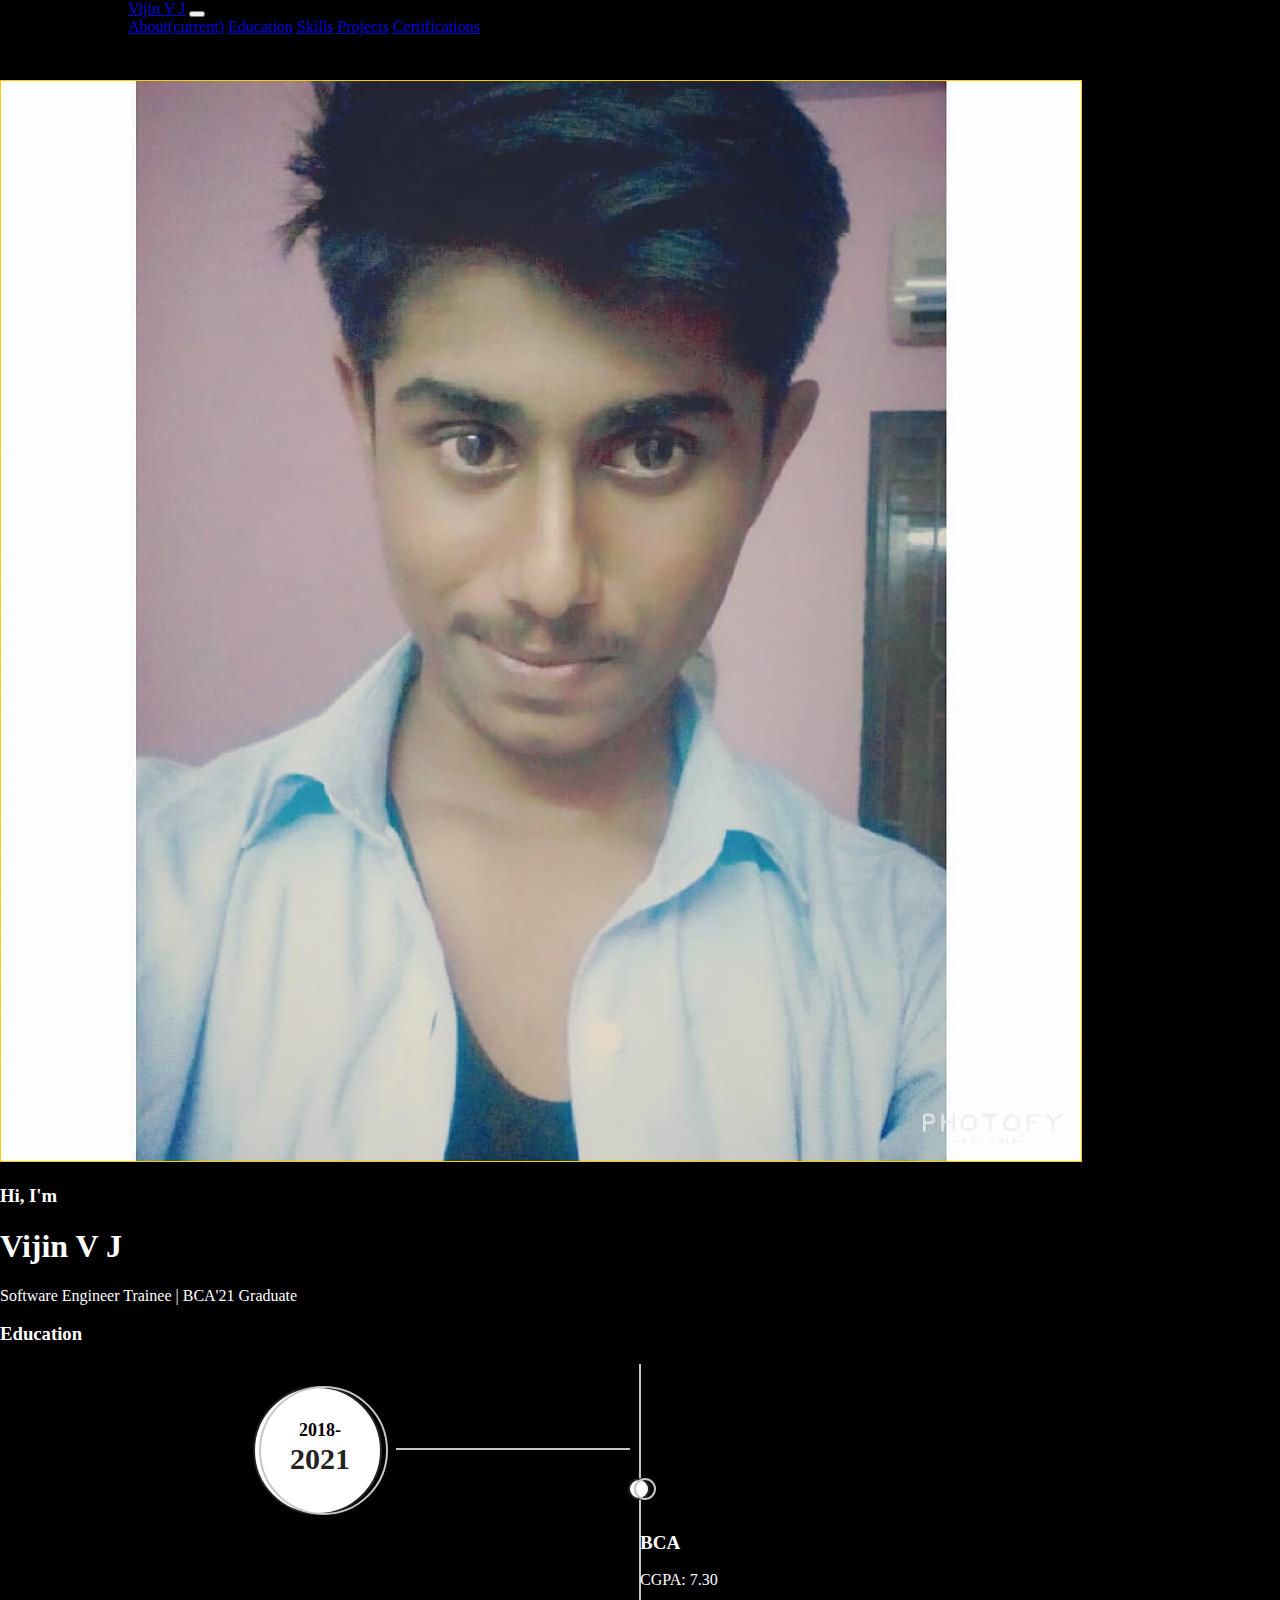
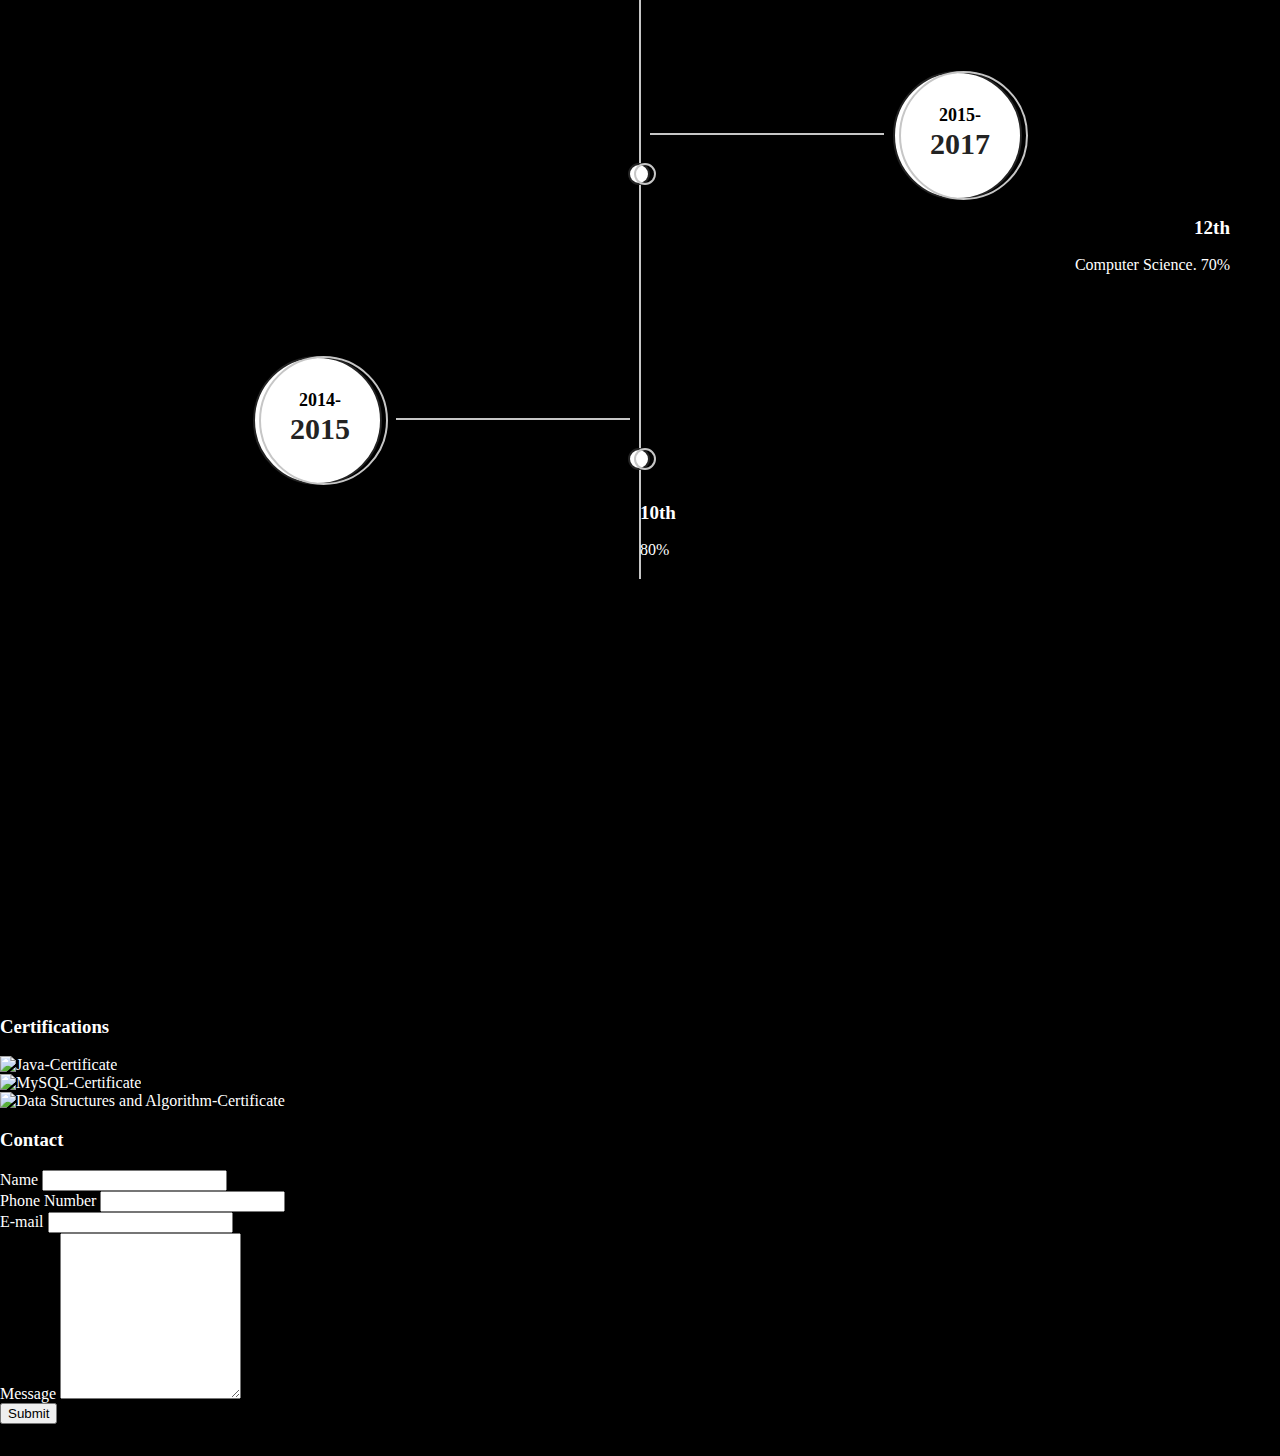
==== commit c0220859: "Update index.html" ====
--- a/index.html
+++ b/index.html
@@ -25,8 +25,8 @@
           <a class="nav-item nav-link" href="#about">About<span class="sr-only">(current)</span></a>
           <a class="nav-item nav-link" href="#education">Education</a>
           <a class="nav-item nav-link" href="#skills">Skills</a>
-          <a class="nav-item nav-link" href="projects.html">Projects</a>
-          <a class="nav-item nav-link" href="certifications.html">Certifications</a>
+          <a class="nav-item nav-link" href="#projects">Projects</a>
+          <a class="nav-item nav-link" href="#certifications">Certifications</a>
         </div>
       </div>
     </nav>
@@ -59,14 +59,14 @@
             <div class="date-outer">
               <span class="date">
                 <span class="month">2018-</span>
-                <span class="year">Present</span>
+                <span class="year">2021</span>
               </span>
             </div>
           </div>
           <div class="timeline-content">
             <h5 class="title">BCA</h5>
             <p class="description">
-              Currently at last semester of the course. The average CGPA is 7.15.
+              CGPA: 7.30
             </p>
           </div>
         </div>
